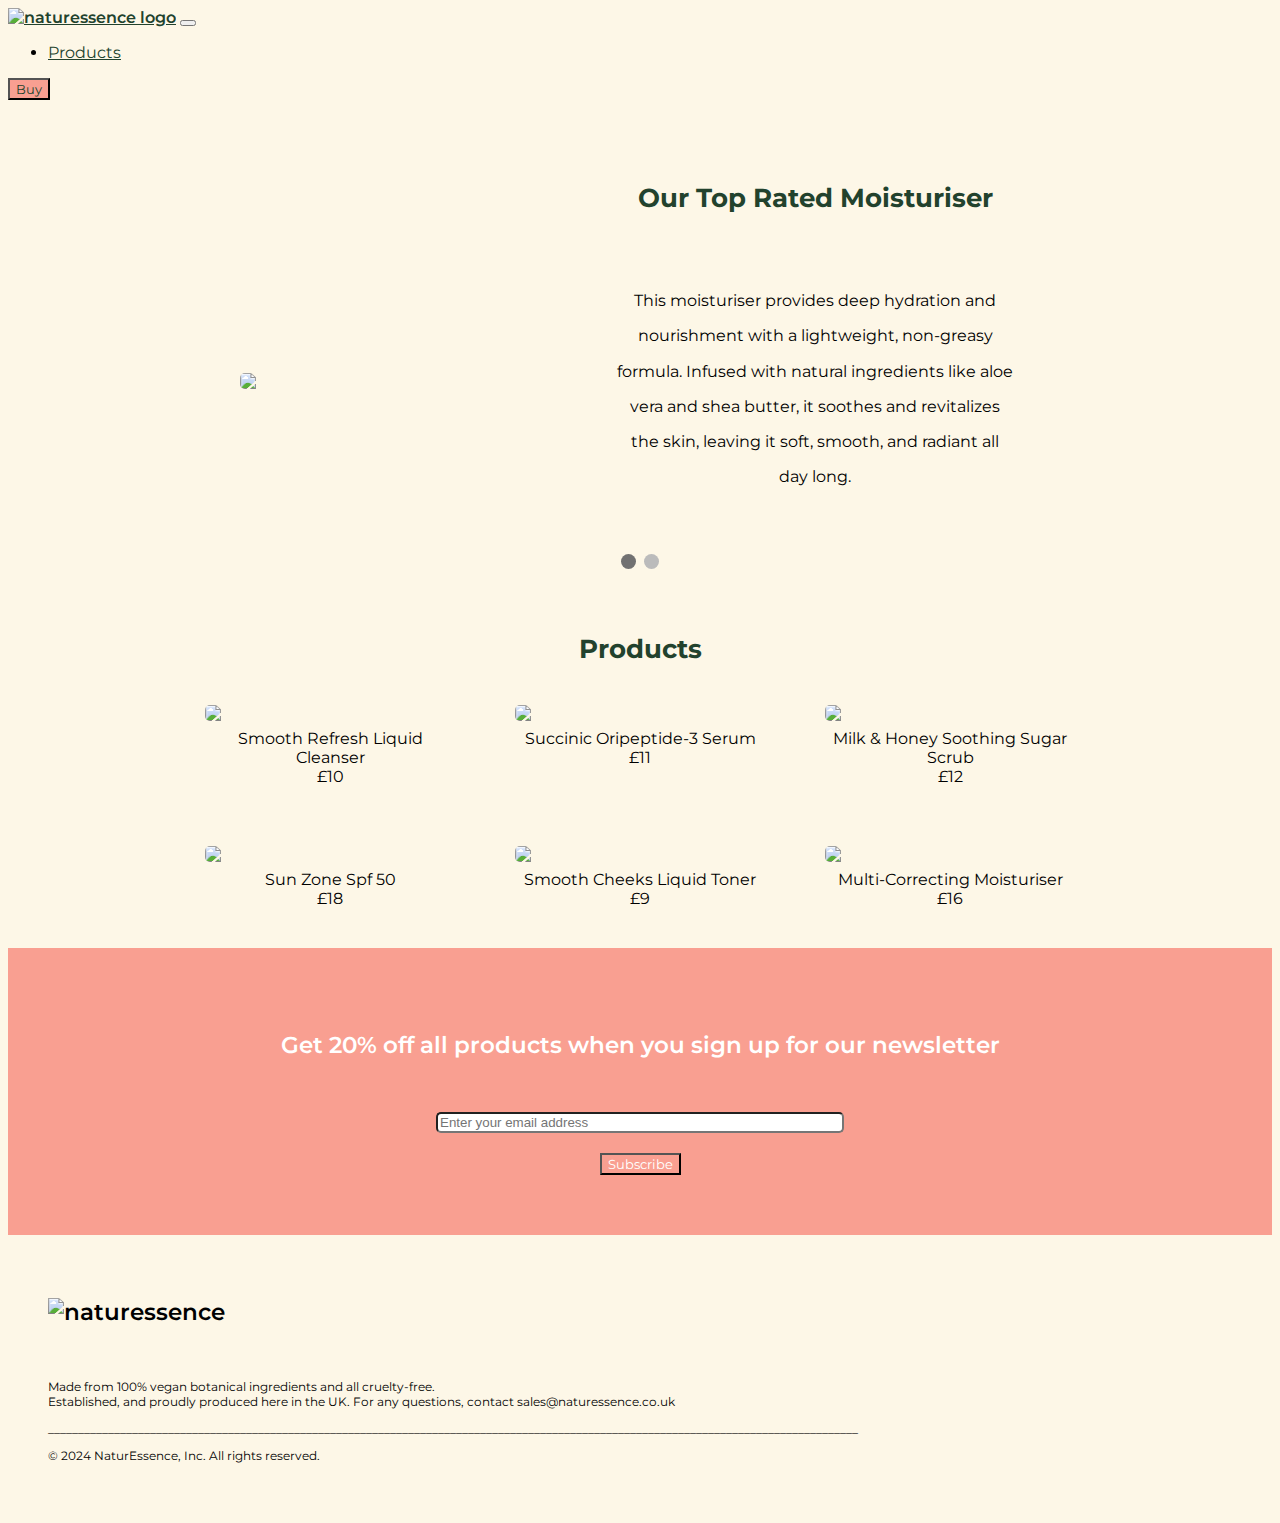
==== page2.html @ 069862b4 "Add HTML, CSS, and JavaScript files" ====
<!doctype html>
<html lang="en">
  <head>
    <meta charset="utf-8">
    <meta name="viewport" content="width=device-width, initial-scale=1">
    <title>NaturEssence - Products</title>
    <link href="https://cdn.jsdelivr.net/npm/bootstrap@5.2.3/dist/css/bootstrap.min.css" rel="stylesheet" integrity="sha384-rbsA2VBKQhggwzxH7pPCaAqO46MgnOM80zW1RWuH61DGLwZJEdK2Kadq2F9CUG65" crossorigin="anonymous">
    <link rel="stylesheet" href="stylesheet.css">

     <!--Headings font-->
     <link rel="preconnect" href="https://fonts.googleapis.com">
<link rel="preconnect" href="https://fonts.gstatic.com" crossorigin>
<link href="https://fonts.googleapis.com/css2?family=Bodoni+Moda:ital,opsz,wght@0,6..96,400..900;1,6..96,400..900&display=swap" rel="stylesheet">

  <!--Button font-->
  <link rel="preconnect" href="https://fonts.googleapis.com">
  <link rel="preconnect" href="https://fonts.gstatic.com" crossorigin>
  <link href="https://fonts.googleapis.com/css2?family=Bodoni+Moda+SC:ital,opsz,wght@0,6..96,400..900;1,6..96,400..900&family=Bodoni+Moda:ital,opsz,wght@0,6..96,400..900;1,6..96,400..900&display=swap" rel="stylesheet">

     <!--Body font-->
    <link rel="preconnect" href="https://fonts.googleapis.com">
    <link rel="preconnect" href="https://fonts.gstatic.com" crossorigin>
    <link href="https://fonts.googleapis.com/css2?family=Montserrat:ital,wght@0,100..900;1,100..900&family=Playfair+Display:ital,wght@0,400..900;1,400..900&family=Playwrite+AU+VIC:wght@100..400&display=swap" rel="stylesheet">
  </head>
<body>

 <!--NAV BAR STARTS HERE-->
 <nav class="navbar navbar-expand-lg">
    <div class="container-fluid">
      <a class="navbar-brand" href="index.html"> <img class="logo" img src="https://res.cloudinary.com/duvhztjcm/image/upload/v1722885892/natureessence_logo_smaller_xeenfe.png" alt ="naturessence logo"></a>
      <button class="navbar-toggler" type="button" data-bs-toggle="collapse" data-bs-target="#navbarSupportedContent" aria-controls="navbarSupportedContent" aria-expanded="false" aria-label="Toggle navigation">
        <span class="navbar-toggler-icon"></span>
      </button>
      <div class="collapse navbar-collapse" id="navbarSupportedContent">
        <ul class="navbar-nav me-auto mb-2 mb-lg-0">
          <li class="nav-item">
            <a class="nav-link" href="page2.html">Products</a>
          </li>
        </ul>
        <a href="page2.html"> <button class="btn btn-outline-dark" type="button">Buy</button></a>
      </div>
    </div>
  </nav>
<!--NAV BAR ENDS HERE-->

 <!--Hero section starts here-->
<section id="slidesshow-container">
      

        <div class="mySlides">
            <img class = "slide-image" src="https://res.cloudinary.com/dilwcd4li/image/upload/v1722804410/Moisturiser-hero_zezkie.png" style="width: 100%">
            <div class="model-text">
              <h2 class="slidesshow-container-h2">Our Top Rated Moisturiser</h2>
              <p class="text-model">This moisturiser provides deep hydration and
                  nourishment with a lightweight, non-greasy
                  formula. Infused with natural ingredients like aloe vera and shea butter,
                  it soothes and revitalizes the skin, leaving it soft, smooth, and radiant all day long.</p>
          </div>
      </div>
          

          <div class="mySlides">
            <img class = "slide-image2" src="https://res.cloudinary.com/dilwcd4li/image/upload/t_square/v1722843319/model_3_tgcdea.png" style="width:100%">
              <div class="model-text">
                <h2 class="slidesshow-container-h2">Our Top Rated Moisturiser</h2>
                <p class="text-model">This moisturiser provides deep hydration and
                    nourishment with a lightweight, non-greasy
                    formula. Infused with natural ingredients like aloe vera and shea butter,
                    it soothes and revitalizes the skin, leaving it soft, smooth, and radiant all day long.</p>
               
                </div>
      </div>
          </div>

    

          <!--Next and previous buttons-->
          <a class="prev" onclick="plusSlides(-1)">&#10094;</a>
          <a class="next" onclick="plusSlides (1)">&#10095;</a>


        
        
    </section>
    <br>
 <!--the dots-->
 <div class="container" style="text-align:center">
  <span class="dot" onclick="currentSlide(1)"></span>
  <span class="dot" onclick="currentSlide(2)"></span>
</div>

 <!--Hero Section ends here-->

 <!--Products section starts here-->
<section id="products" class="products">
    <h2>Products</h2>

    <div class ="product-list-container">

      <div class="product-list">
  
          <div class="product-list2">
            <img class="img" src="https://res.cloudinary.com/dilwcd4li/image/upload/v1722804412/Cleanser_mwuoxy.png">
            <label>Smooth Refresh Liquid Cleanser</label>
            <div class="price">£10</div>
      
          </div>
  
          <div class="product-list2">
      <img class="img" src="https://res.cloudinary.com/dilwcd4li/image/upload/v1722804409/Serum_lvinjt.png">
      <label>  Succinic Oripeptide-3 Serum </label>
      <div class="price">£11</div>
          </div>
  
          <div class="product-list2">
      <img class="img" src="https://res.cloudinary.com/dilwcd4li/image/upload/v1722804410/Scrub_pzsemc.png">
      <label>Milk & Honey Soothing Sugar Scrub</label>
      <div class="price">£12</div>
      </div>
      
  
      <div class="product-list2">
      <img class="img" src="https://res.cloudinary.com/dilwcd4li/image/upload/v1722804410/sunscreen_zava2u.png">
      <label>Sun Zone Spf 50</label>
      <div class="price">£18</div>
      </div>
  
      <div class="product-list2">
      <img class="img" src="https://res.cloudinary.com/dilwcd4li/image/upload/v1722804412/Toner_omnl8t.png">
      <label>Smooth Cheeks Liquid Toner</label>
      <div class="price">£9</div>
      </div>
  
      <div class="product-list2">
        <img class="img" src="https://res.cloudinary.com/dilwcd4li/image/upload/v1722804410/Moisturiser_ilkdsw.png"> 
        <label>Multi-Correcting Moisturiser</label>
        <div class="price">£16</div>
          </div>
      </div>
      </div>
  
      
  </section>
 <!--Products section ends here-->
 
    <!--CTA section starts here-->
    <section class="cta">
      <div class="container cta-box">
        <h3>Get 20% off all products when you sign up for our newsletter </h3>
        
        <form id="subscribeForm">
          <label for="email"></label>
          <input class="email-box" type="text" id="email" name="email" placeholder="Enter your email address" required> <br>
          <button class="btn btn-outline-light subscribe" type="submit" >Subscribe</button>
      </form>
       </div>
    </section>
    <!--CTA section ends here-->

<!-- promo pop up window starts here -->
<div style="display:none" class="modal fade" id="thankYouModal" tabindex="-1" role="dialog" aria-labelledby="exampleModalLabel" aria-hidden="true">
  <div class="modal-dialog" role="document">
    <div class="modal-content">
      <div class="modal-header">
        <h5 class="modal-title" id="thankYouModal">Thank you for suscribing</h5>
      </div>
      <div class="modal-body">
        <p>Use code <a style="font-weight: bold;">NATUR20 to get 20% off</a> your next purchase</p>
      </div>
      <div class="modal-footer">
        <button type="button" class="btn btn-outline-dark" data-dismiss="modal">Close</button>
      </div>
    </div>
  </div>
</div>
<!-- promo pop up window ends here -->
<!--footer begins here-->
<footer>
    <div class="footer">
<div class="f-header">
      <h3 class="text-center" class="footer-brand"> <img class="logo" src= "https://res.cloudinary.com/duvhztjcm/image/upload/v1722867160/natureessence_logo_flkndk.png" alt="naturessence"</h3> </div>
      <p class="text-center"> Made from 100% vegan botanical ingredients and all cruelty-free.<br>
Established, and proudly produced here in the UK. For any questions, contact sales@naturessence.co.uk</p>

   <p class="text-center">_______________________________________________________________________________________________________________________________________</p>
    <p class="text-center">© 2024 NaturEssence, Inc. All rights reserved.</p>
  </div>
    </footer>
    <!--footer ends here-->


    <script src="script.js"></script>
    <script src="https://cdn.jsdelivr.net/npm/@popperjs/core@2.11.6/dist/umd/popper.min.js"></script>
    <script src="https://cdn.jsdelivr.net/npm/bootstrap@5.2.3/dist/js/bootstrap.bundle.min.js"></script>
    <script src="https://code.jquery.com/jquery-3.5.1.min.js"></script>

  </body>
</html>
---- stylesheet.css ----
body {
    font-family: Montserrat, sans-serif;
    background-color: #FDF7E7;
}

h1, h2, h3 { font-family: Montserrat, sans-serif;
font-size: x-large;}

.button {
    min-width: 125px;
}

.btn-outline-dark:hover, .btn-outline-dark:focus, .btn-outline-dark:active {
    background-color: transparent !important;
    color: #22422D !important;
}

.btn-outline-light:hover, .btn-outline-light:focus, .btn-outline-light:active {
    background-color: transparent !important;
    color: white !important;
}

.btn-outline-dark, .btn-outline-dark:active, .btn-outline-dark:visited {
    font-family: Montserrat, sans-serif;
    color:#22422D;
    background-color: #F99F91 !important;
}

.btn-outline-light, .btn-outline-light:active, .btn-outline-light:visited {
    font-family: Montserrat, sans-serif;
    color:white;
    background-color: #F99F91 !important;
}
 

.navbar-brand {
    font-weight: 600;
    color: #22422D;
    
}

.logo {max-width: 205px;
}

.nav-link {
    font-family: Montserrat, sans-serif;
    color: #22422D;
    }

.nav-link:hover {
    color: #F99F91;
    }

.img {
    border-radius: 5px;

}

.flexbox-container {
    padding-top: 40px;
    padding-bottom: 40px;
      display:flex;
      justify-content: center;
      align-items: center;
      align-content:  space-between;    
}

#hero-header {
      flex-direction: column;
}
        
    .hero-flexbox-item-h1 {
    max-width: 719px;    
    text-align: center; 
    }
 

    .hero-flexbox-item-description {
        max-width: 541px; 
        text-align: center;
        color: #22422D;
    }


    .hero-flexbox-item-buttons {
        max-width: 541px;
        padding-top: 0px;
         
       
        
    }
    
    .hero-flexbox-item-image {
        max-width: 541px; 
        
    }
    
    #hero-cta {
        min-width: 125px;
    }
    
    h1 {
        font-size: 40px;
        padding-bottom: 20px;
        font-weight: 700;
        color: #22422D;
    }



    .about {
        display: flex;
        justify-content: center;
        gap: 50px;
        padding: 60px;
    }
    
    h2 {
        font-size: 26px;
        font-weight: 700;
        padding-bottom: 30px;
        align-content:  space-between;
        color: #22422D; 
        margin-bottom: 10px;
        margin-top: 25px;  
     }
    
     #about-h2 {
        font-size: 26px;
        font-weight: 700;
        align-content:  space-between;
        margin-bottom: -10px;

    }
    

    .text-about {
        height: auto;
        font-size: 16px;
        line-height: 2.2;
    }
    
    .about-text {
        width: 400px;
        display: flex;
        flex-direction: column;
    }
    
    .cream-pic {
        
        margin-top:30px;
        height: auto;
        max-width: 350px;
        display: flex;
        justify-content: center;
         align-items: center;
         border-radius: 5px;

    }
    
    
.cta {
    display: flex;
    justify-content: center;
    padding: 60px ;
    background-color: #F99F91;
    color: white;
}
.cta-box {
    display: flex;
    flex-direction: column;
    align-items: center;
    text-align: center;
}

.cta-text {
    
    display: flex;
    flex-direction: column;
    justify-content: center;
    gap: 10px;
    padding-top: 20px;
}

h3 {
    font-size: 23px;
    font-weight: 600;
    padding-bottom: 30px;
}
.email-box {
    width: 400px;
    border-radius: 5px;
    margin-bottom: 20px;
   
}

.subscribe:hover {
    background-color: #22422D !important;
}


#header-hero {
    padding-top: 50px;
    width: 500px;
    height: 400px;
    text-align: center;
    
    }

#about-h2 {
    text-align: left;
    justify-content: center;
    align-content: flex-start;

    }

/* best sellers styling begins here*/

h2 {
    text-align: center;
   
}



#container-best-sellers {

    padding: 40px;
}
.product-display {
    display:flex;
    flex-direction: row;
    flex-wrap: nowrap;
    gap: 60px;
    justify-content: center;

    
}

.products {
    margin-bottom: 40px;
    margin-top: 60px;
}

.best-sellers {
    display: flex;
    flex-direction: column;
    align-items: center;
    
}

.product-display img{
    display: inline-block;
    width: 300px;
    height: auto;
    

}

.best-sellers label {
    margin-top: 8px;
    font-size: 16px;
}
/* best sellers styling ends here*/


.product-list-container {
    display: flex;
    flex-wrap: wrap;
    justify-content: center;
    gap: 60px;
}

.product-list {
    display:flex;
    flex-wrap: wrap;
    gap: 60px;
    justify-content: center;
    max-width: 1000px;

    
}

.product-list2 {
    display: flex;
    flex-direction: column;
    align-items: center;
    width:250px;
    
}

.product-list img{
    width: 100%;
    height: auto;
    

}

.product-list2 label {
    margin-top: 8px;
    font-size: 16px;
    text-align: center;
}



.figure{

width: 300px;
height: auto;
padding: 10px;

}


/*page 2 and Page 1 footer styling*/

.footer {
    padding: 20px;
    background-color: #FDF7E7;
    border: 20px;
    border-color:transparent;
    border-style: solid;
    font-family: "Montserrat", sans-serif;
    font-size: 12px;
    font-weight: light;
    max-height: 325px;
    
}


.f-header{
    margin-bottom: 20px;

}
/*footer styling ends here/*


/* hero section styling pg2 begins here*/


#slideshow-container {
    max-width: 350px;
    position: relative;
    margin: auto;
    overflow: hidden;
    justify-content: center;
    align-items: center;
    display: flex;
    

}

.mySlides {
justify-content: center;
    width:100%;
    display: flex;
    align-items: center;
    position: relative;
    
}

.slide-image {
    height: auto;
    max-width: 350px;
    margin-top: 127px;
    border-radius: 5px;

    

}
  
.slide-image2 {
    height: 350px;
    max-width: 350px;
    margin-top: 127px;
    border-radius: 5px;

}



.slideshow-container-h2 {
    font-size: 26px;
    font-weight: 700;
    align-content:  space-between;   
    color: #23422D; 
    margin-bottom: -10px;
    margin-top: 25px; 
    
}

.model-text {
    padding-top: 20px;
    height: auto;
    font-size: 16px;
    line-height: 2.2;
    text-align: center;
}

.mySlides .model-text {
    width: 400px;
    display: flex;
    flex-direction: column;
    margin: 25px;
}



/* Next & previous buttons */
.prev, .next {
    cursor: pointer;
    position:absolute;
    top: 50%;
    width: auto;
    margin-top: -22px;
    padding: 16px;
    color: #FDF7E7;
    font-weight: bold;
    font-size: 18px;
    transition: 0.6s ease;
    border-radius: 3px;
    user-select: none;
    z-index: 1;
    transform: translateY(0%);
}

.prev {
    left: 10px;
}

.next {
    right: 10px;
}


.prev:hover, .next:hover {
    background-color: #22422D;
}

/* The dots/bullets/indicators */
.dot {
    cursor: pointer;
    height: 15px;
    width: 15px;
    margin: 0 2px;
    background-color: #bbb;
    border-radius: 50%;
    display: inline-block;
    transition: background-color 0.6s ease;
}

.active, .dot:hover {
    background-color: #717171;
}

/* hero section styling pg2 ends here*/

/* media queries for responsiveness */
@media (max-width: 768px) {
    .flexbox-container {
        flex-direction: column;
    }

    .about {
        flex-direction: column;
        align-items: center;
    }

    .product-display {
        flex-direction: column;
    }
}

@media (max-width: 480px) {
    h1 {
        font-size: 28px;
    }

    h2 {
        font-size: 22px;
    }

    h3 {
        font-size: 20px;
    }

    .email-box {
        width: 100%;
    }
}
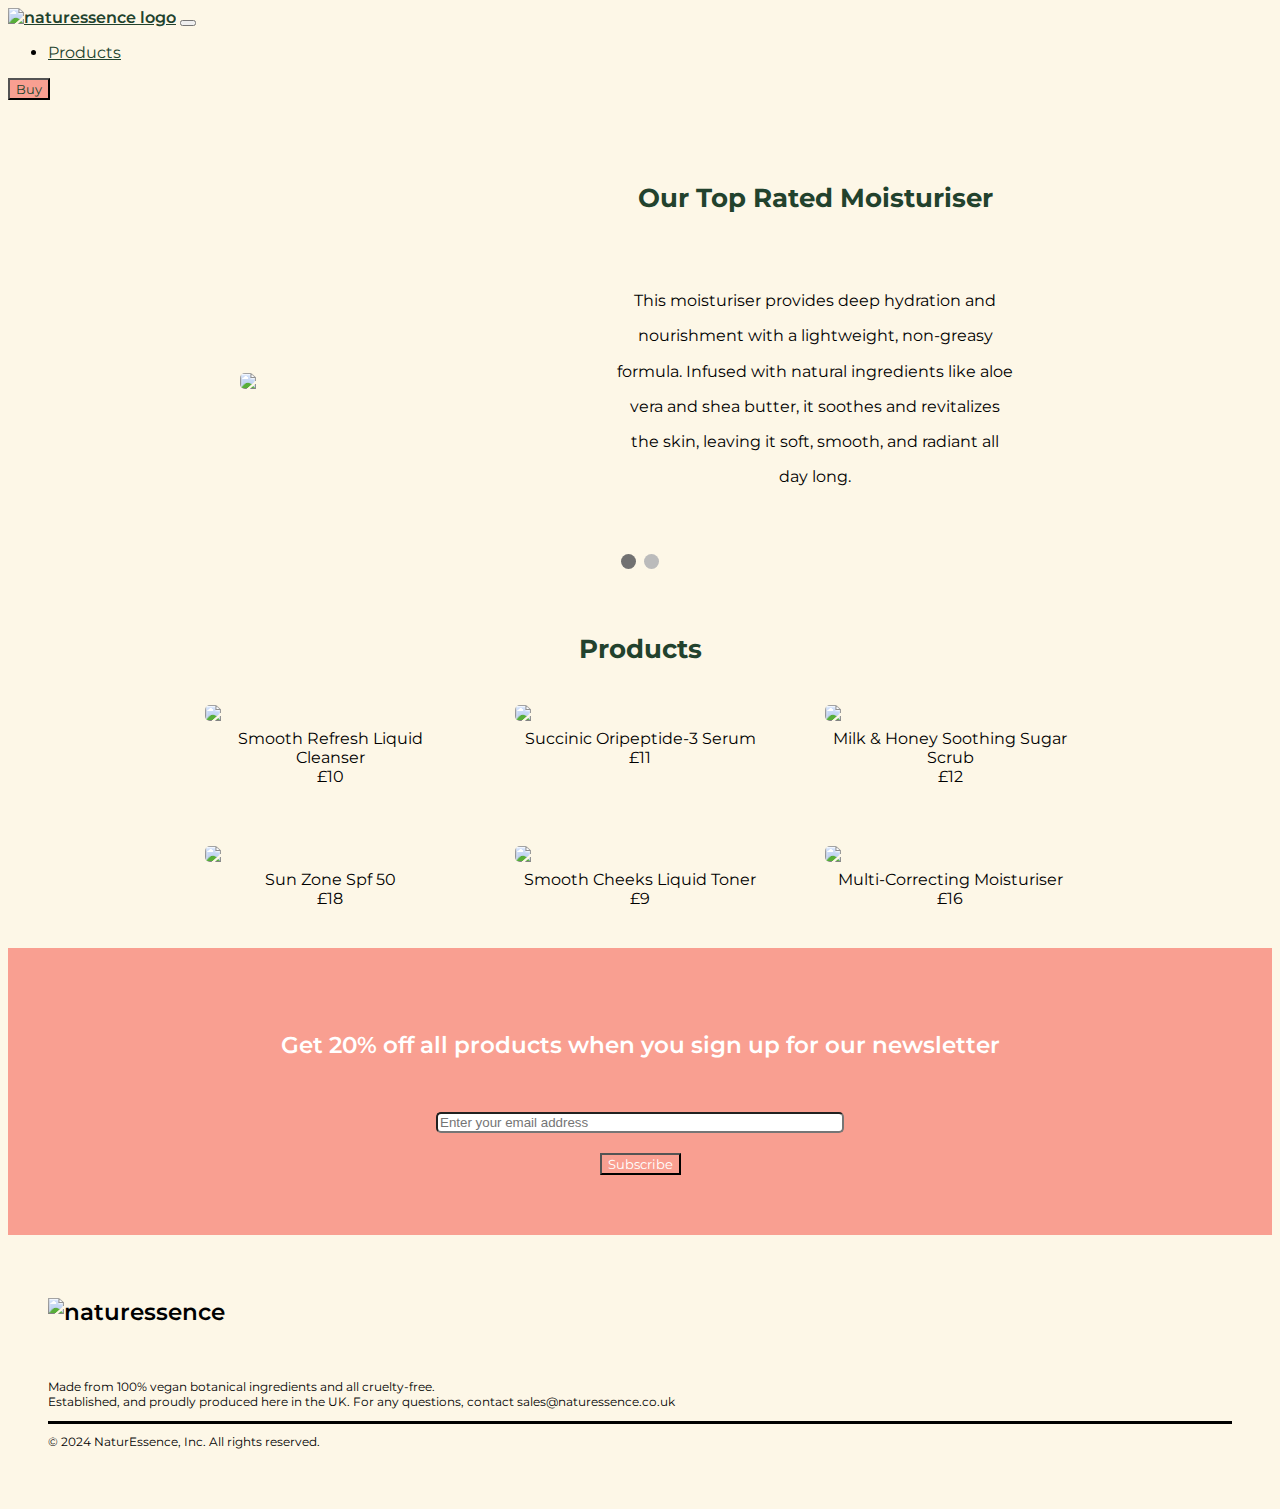
==== commit 8d88918e: "Update files" ====
--- a/page2.html
+++ b/page2.html
@@ -34,10 +34,10 @@
       <div class="collapse navbar-collapse" id="navbarSupportedContent">
         <ul class="navbar-nav me-auto mb-2 mb-lg-0">
           <li class="nav-item">
-            <a class="nav-link" href="page2.html">Products</a>
+            <a class="nav-link" href="#products">Products</a>
           </li>
         </ul>
-        <a href="page2.html"> <button class="btn btn-outline-dark" type="button">Buy</button></a>
+        <a href="#products"> <button class="btn btn-outline-dark" type="button">Buy</button></a>
       </div>
     </div>
   </nav>
@@ -46,7 +46,6 @@
  <!--Hero section starts here-->
 <section id="slidesshow-container">
       
-
         <div class="mySlides">
             <img class = "slide-image" src="https://res.cloudinary.com/dilwcd4li/image/upload/v1722804410/Moisturiser-hero_zezkie.png" style="width: 100%">
             <div class="model-text">
@@ -69,8 +68,8 @@
                     it soothes and revitalizes the skin, leaving it soft, smooth, and radiant all day long.</p>
                
                 </div>
-      </div>
-          </div>
+                </div>
+               </div>
 
     
 
@@ -174,18 +173,18 @@
   </div>
 </div>
 <!-- promo pop up window ends here -->
-<!--footer begins here-->
-<footer>
-    <div class="footer">
-<div class="f-header">
-      <h3 class="text-center" class="footer-brand"> <img class="logo" src= "https://res.cloudinary.com/duvhztjcm/image/upload/v1722867160/natureessence_logo_flkndk.png" alt="naturessence"</h3> </div>
-      <p class="text-center"> Made from 100% vegan botanical ingredients and all cruelty-free.<br>
-Established, and proudly produced here in the UK. For any questions, contact sales@naturessence.co.uk</p>
-
-   <p class="text-center">_______________________________________________________________________________________________________________________________________</p>
-    <p class="text-center">© 2024 NaturEssence, Inc. All rights reserved.</p>
+    <!--footer begins here-->
+    <footer>
+      <div class="footer">
+  <div class="f-header">
+        <h3 class="text-center" class="footer-brand"> <img class="logo" src= "https://res.cloudinary.com/duvhztjcm/image/upload/v1722867160/natureessence_logo_flkndk.png" alt="naturessence"</h3> </div>
+        <p class="text-center"> Made from 100% vegan botanical ingredients and all cruelty-free.<br>
+  Established, and proudly produced here in the UK. For any questions, contact sales@naturessence.co.uk</p>
+    <div style="border-top:solid" >
+      <p class="text-center" style="margin-top: 10px;">© 2024 NaturEssence, Inc. All rights reserved.</p>
+    </div>
   </div>
-    </footer>
+      </footer>
     <!--footer ends here-->
 
 
--- a/stylesheet.css
+++ b/stylesheet.css
@@ -1,7 +1,10 @@
 body {
     font-family: Montserrat, sans-serif;
     background-color: #FDF7E7;
-}
+    overflow-wrap: break-word;
+}
+
+
 
 h1, h2, h3 { font-family: Montserrat, sans-serif;
 font-size: x-large;}
@@ -55,6 +58,7 @@
     border-radius: 5px;
 
 }
+
 
 .flexbox-container {
     padding-top: 40px;
@@ -67,6 +71,7 @@
 
 #hero-header {
       flex-direction: column;
+
 }
         
     .hero-flexbox-item-h1 {
@@ -112,7 +117,8 @@
         display: flex;
         justify-content: center;
         gap: 50px;
-        padding: 60px;
+        padding: 45px;
+       
     }
     
     h2 {
@@ -213,6 +219,7 @@
     align-content: flex-start;
 
     }
+
 
 /* best sellers styling begins here*/
 
@@ -458,21 +465,47 @@
 
 /* media queries for responsiveness */
 @media (max-width: 768px) {
+   body {
+    overflow-wrap: break-word;
+   }
+
+  #hero-section {
+    padding-bottom: 0px;
+  }
     .flexbox-container {
         flex-direction: column;
     }
 
-    .about {
+
+    .cream-pic, .text-about  {
+        margin: 0 auto 0 auto;
+        max-width: 100%;
+        display: flex;
+        justify-content: center;
+        align-items: center;
+    }
+
+    .about ,.about-text, #about-h2, .model-text {
         flex-direction: column;
         align-items: center;
-    }
-
-    .product-display {
+        text-align: center;
+        max-width: 100%;
+       
+    }
+
+    .product-display, .mySlides {
         flex-direction: column;
+        margin: 10px auto 0 auto;
+        max-width: 100%;
     }
 }
 
 @media (max-width: 480px) {
+    body {
+        overflow-x: hidden;
+       }
+    
+    
     h1 {
         font-size: 28px;
     }
@@ -487,6 +520,6 @@
 
     .email-box {
         width: 100%;
-    }
-}
-
+    } 
+}
+
